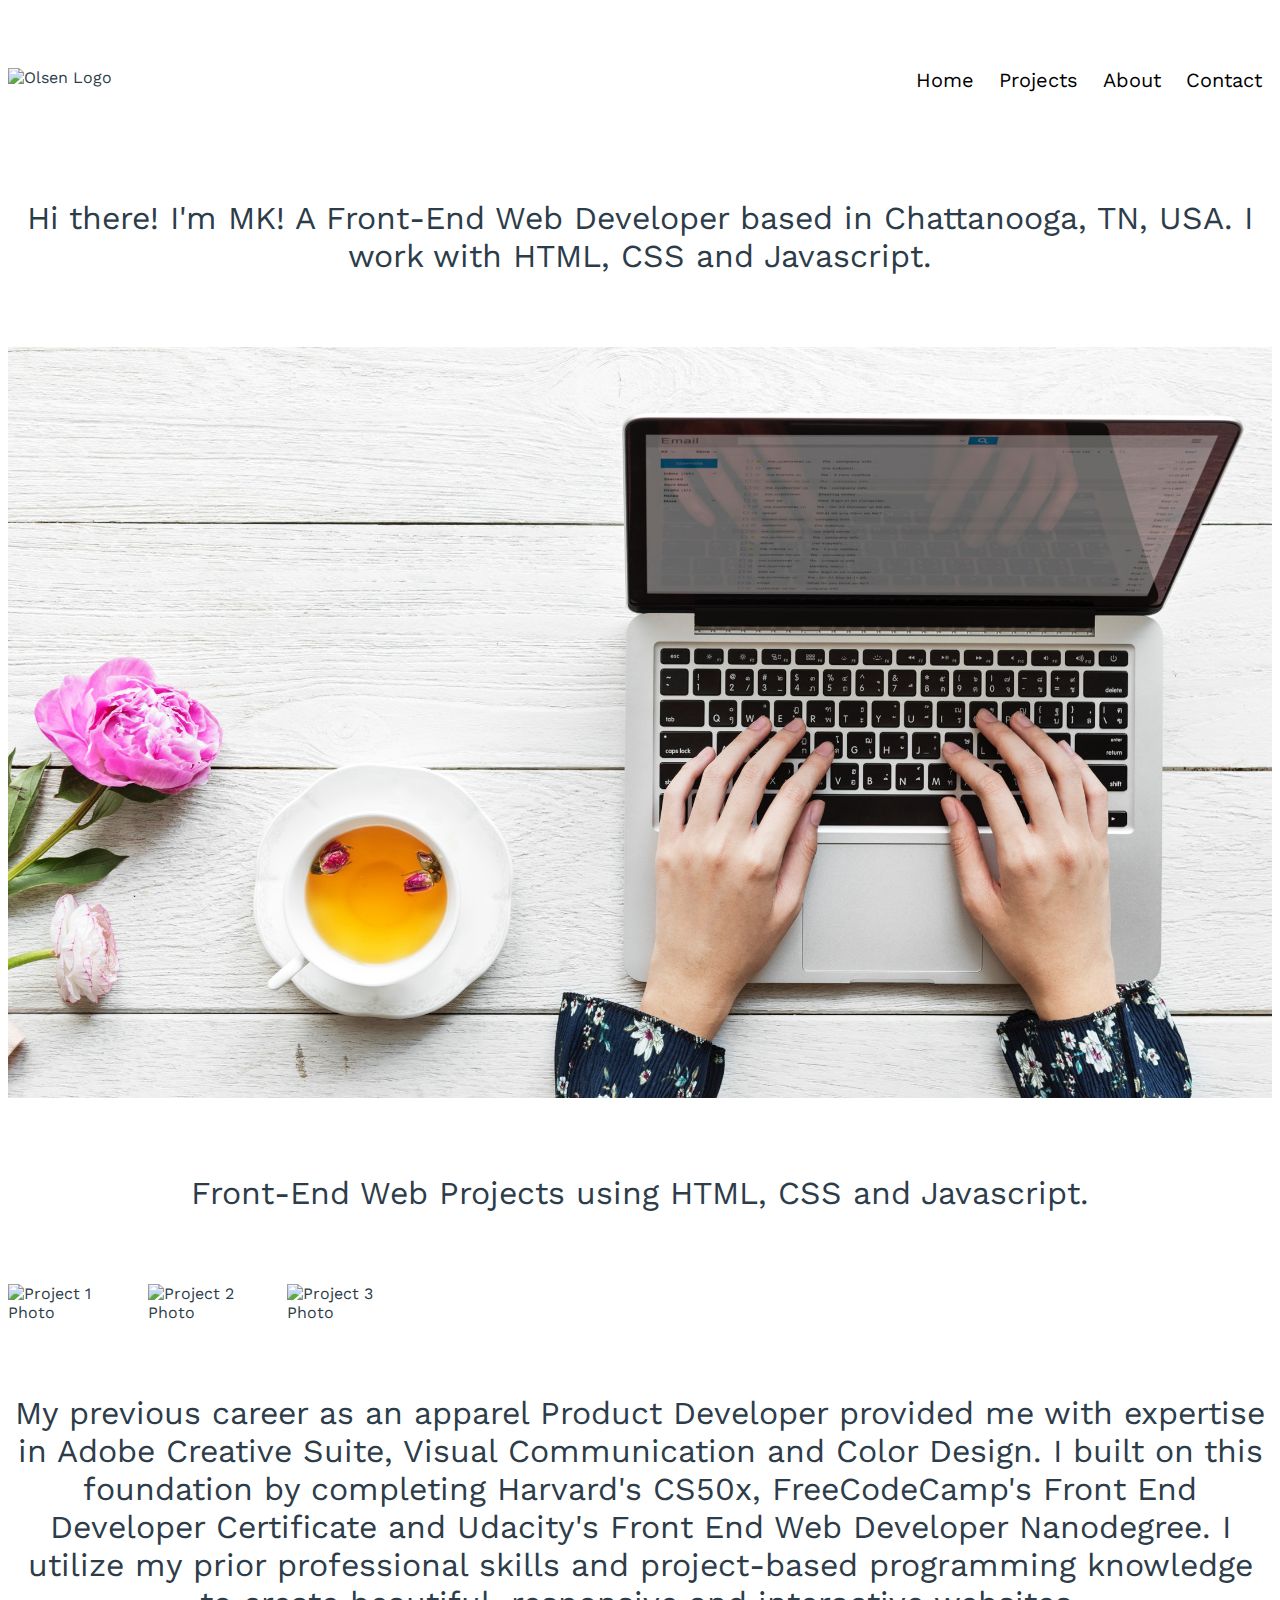
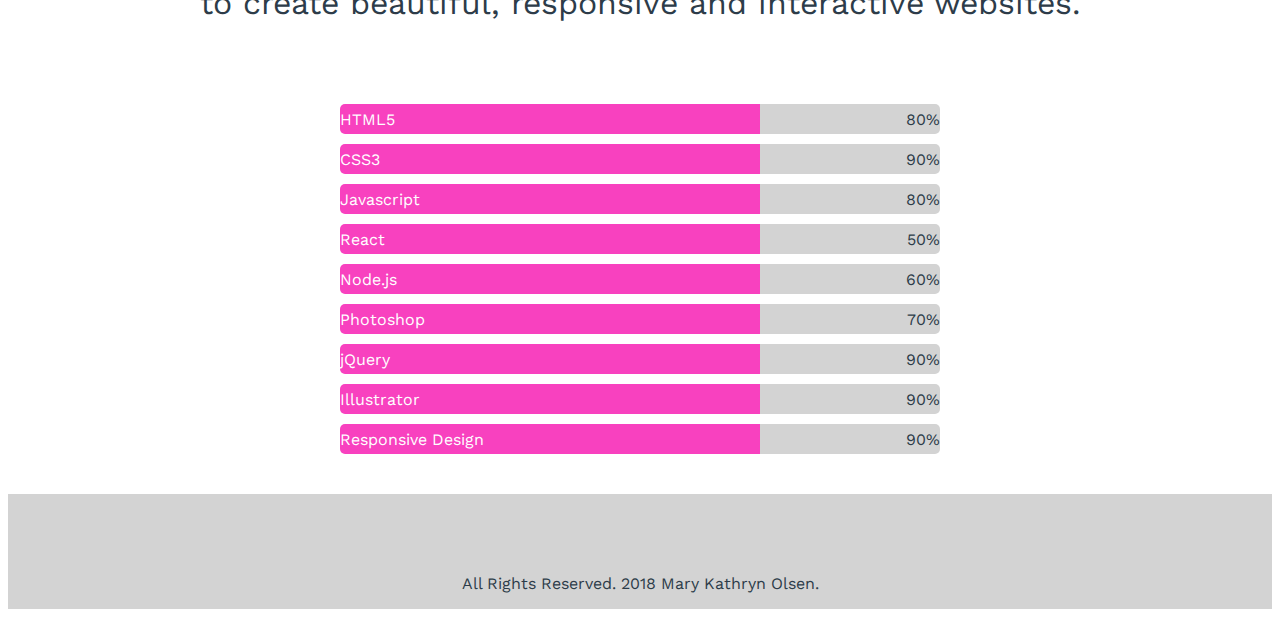
==== index.html @ d10ead69 "Initial commit" ====
<!DOCTYPE html>
<html>
  <head>
    <meta charset="utf-8">
    <title>MK Olsen Portfolio Page</title>
    <meta name="viewport" content="width=device-width">
    <link rel="stylesheet" href="css/styles.css">
    <link rel="stylesheet" href="css/responsive.css">
    <link href="https://fonts.googleapis.com/css?family=Work+Sans" rel="stylesheet">
    <link rel="stylesheet" href="https://use.fontawesome.com/releases/v5.0.13/css/all.css" integrity="sha384-DNOHZ68U8hZfKXOrtjWvjxusGo9WQnrNx2sqG0tfsghAvtVlRW3tvkXWZh58N9jp" crossorigin="anonymous">
  </head>


  <body>
    <div class = "flex-box">

      <!-- HEADER -->
      <header class="header">
        <img src="img/logos.svg" alt="Olsen Logo" class="logo">
        <div class="header-text">
          <!-- NAVIGATION -->
          <nav class="navBar">
            <ul>
              <li><a href="#">Home</a></li>
              <li><a href="#">Projects</a></li>
              <li><a href="#">About</a></li>
              <li><a href="#">Contact</a></li>
            </ul>
          </nav>​
        </div>
      </header>



      <!-- BLURB -->
        <div class="blurb-text">
          <p>Hi there! I'm MK! A Front-End Web Developer based in Chattanooga, TN, USA. I work with HTML, CSS and Javascript.</p>
        </div>

      <!-- MAIN IMAGE -->
      <picture class="main_img">
        <source media="(min-width: 1000px)" srcset="img/main_img_comp_sm.png">
        <source media="(min-width: 500px)" srcset="img/main_img_comp_sm.png">
        <img src="img/main_img_comp_xs.png" alt="image of code">
      </picture>


      <!-- BLURB -->
        <div class="blurb-text">
          <p>Front-End Web Projects using HTML, CSS and Javascript.</p>
        </div>


      <!-- PROJECTS -->
      <!-- JS TO DO Add a hover effect with the information of each project and add the laptop photo for each web page -->
      <section class="Project_Sect">
        <div class="project">
          <img src="img/project_1.jpg" class="proj_pic" alt="Project 1 Photo">
        </div>
        <div class="project proj_2">
          <img src="img/project_2.jpg" class="proj_pic" alt="Project 2 Photo">
        </div>
        <div class="project proj_3">
          <img src="img/project_3.jpg" class="proj_pic" alt="Project 3 Photo">
        </div>
      </section>


      <!-- BLURB -->
        <div class="blurb-text">
          <p>My previous career as an apparel Product Developer provided me with expertise in Adobe Creative Suite, Visual Communication and Color Design. I built on this foundation by completing Harvard's CS50x, FreeCodeCamp's Front End Developer Certificate and Udacity's Front End Web Developer Nanodegree. I utilize my prior professional skills and project-based programming knowledge to create beautiful, responsive and interactive websites. </p>
        </div>


      <!-- SKILLS -->
      <!-- JS TO DO Add an animation -->
        <div class="line">
          <div class="bar percentage seventy">HTML5</div>
          <div class="bar fill thirty">80%</div>
          <div class="bar percentage seventy">CSS3</div>
          <div class="bar fill thirty">90%</div>
          <div class="bar percentage seventy">Javascript</div>
          <div class="bar fill thirty">80%</div>
          <div class="bar percentage seventy">React</div>
          <div class="bar fill thirty">50%</div>
          <div class="bar percentage seventy">Node.js</div>
          <div class="bar fill thirty">60%</div>
          <div class="bar percentage seventy">Photoshop</div>
          <div class="bar fill thirty">70%</div>
          <div class="bar percentage seventy">jQuery</div>
          <div class="bar fill thirty">90%</div>
          <div class="bar percentage seventy">Illustrator</div>
          <div class="bar fill thirty">90%</div>
          <div class="bar percentage seventy">Responsive Design</div>
          <div class="bar fill thirty">90%</div>
        </div>


    <!-- CONTACT -->


    <!-- FOOTER -->
    <footer>
      <ul>
        <li><a href = "https://www.linkedin.com/in/mk-olsen/"><i class="fab fa-linkedin"></i></a></li>
        <li><a href = "https://github.com/mktaylorolsen"><i class="fab fa-github"></i></a></li>
        <li><a href = "https://www.instagram.com/mk_o1sen/?hl=en"><i class="fab fa-instagram"></i></a></li>
      </ul>
      <p class = "footerText">All Rights Reserved. <span><i class="far fa-copyright"></i></span> 2018 Mary Kathryn Olsen.</p>
    </footer>

    </div>
  </body>
</html>
---- css/styles.css ----
.flex-box {
  display:flex;
  flex-wrap: wrap;
}

body{
  font-family: 'Work Sans', sans-serif;
  color: #2d3c49;
}

img{
  max-width: 100%;
}



/*HEADER*/
header{
  margin-top: 20px;
  display: flex;
  flex-wrap: wrap;
  width: 100%;
  justify-content: space-between;
}

h1{
  font-family: 'Work Sans', sans-serif;
  text-transform: uppercase;
  font-size: 2.5em;
}

ul{
  width: 100%;
  list-style: none;
  margin-top: 40px;
  padding: 0;
}

li{
  display: inline;
  font-size: 1.25em;
  margin: 0;
  padding: 10px;
}

a{
  color: black;
  text-decoration: none;
}

a:hover{
  color: #f841bf;
}

a:active{
  color: lightgrey;
}

.logo{
  width:150px;
  align-self: center;
  margin: 0;
  padding: 0;
}

h1, h3{
  text-align: right;
  padding: 0;
  margin: 0;
}



/*BLURB*/
.blurb-text{
  text-align: center;
  padding-top: 40px;
  width: 100%;
}

/*MAIN IMAGE*/
.main_img{
  display: block;
  margin-left: auto;
  margin-right: auto;
  padding-top: 40px;
}



/*PROJECTS*/
.Project_Sect{
  margin-top: 40px;
  display: flex;
  flex-wrap: wrap;
}

h4{
  color:#7d97ad;
  width:100%;
  font-size: 3em;
  text-transform: uppercase;
}

h2{
  text-transform: uppercase;
  font-size: 3em;
}

.project{
  width: 32%;
}

.proj_2{
  margin-right: 2%;
  margin-left: 2%;
}

p{
  font-size: 2em;
  width: 100%;
  text-align: center;
}


/*ABOUT*/

.line{
  display: flex;
  flex-wrap: wrap;
  padding-top: 40px;
  margin-left: auto;
  margin-right: auto;
  width: 600px;
  max-width: 100%;
}

.bar{
  height: 30px;
  margin-top: 10px;
  line-height: 200%;
}

.percentage{
  background-color: #f841bf;
  border-top-left-radius: 5px;
  border-bottom-left-radius: 5px;
  color: white;
}

.fill{
  background-color: lightgrey;
  text-align: right;
  border-top-right-radius: 5px;
  border-bottom-right-radius: 5px;
}

.seventy{
  width: 70%;
}

.thirty{
  width: 30%;
}



/*FOOTER*/
footer{
  text-align: center;
  width: 100%;
  max-width: 100%;
  margin-left: auto;
  margin-right: auto;
  margin-top: 40px;
  background-color: lightgrey;
}

.footerText{
  font-size: 1em;
}
---- css/responsive.css ----
@media screen and (max-width: 561px) {
/*HEADER*/
    h1{
      font-size: 3em;
      text-align: center;
    }

    h3{
      font-size: 2em;
      text-align: center;
    }

    header{
      text-align: center;
      justify-content: center;
    }

    .logo{
      order:0;
    }

    .header-text{
      order:1;
      width: 100%;
    }

/*SEPARATER-BAR*/
    .separater-bar{
      margin-bottom: 10px;
      margin-top: 10px;
    }

/*MAIN IMAGE*/
}

@media screen and (max-width: 800px) {
/*PROJECTS*/
  h4{
    text-align: center;
  }

  .project{
    width:100%;
    text-align: center;
  }

  h2, p{
    margin:0;
  }
  
  .proj_2, .proj_3{
    margin-left: 0;
    margin-right: 0;
    margin-top: 10px;
  }
}
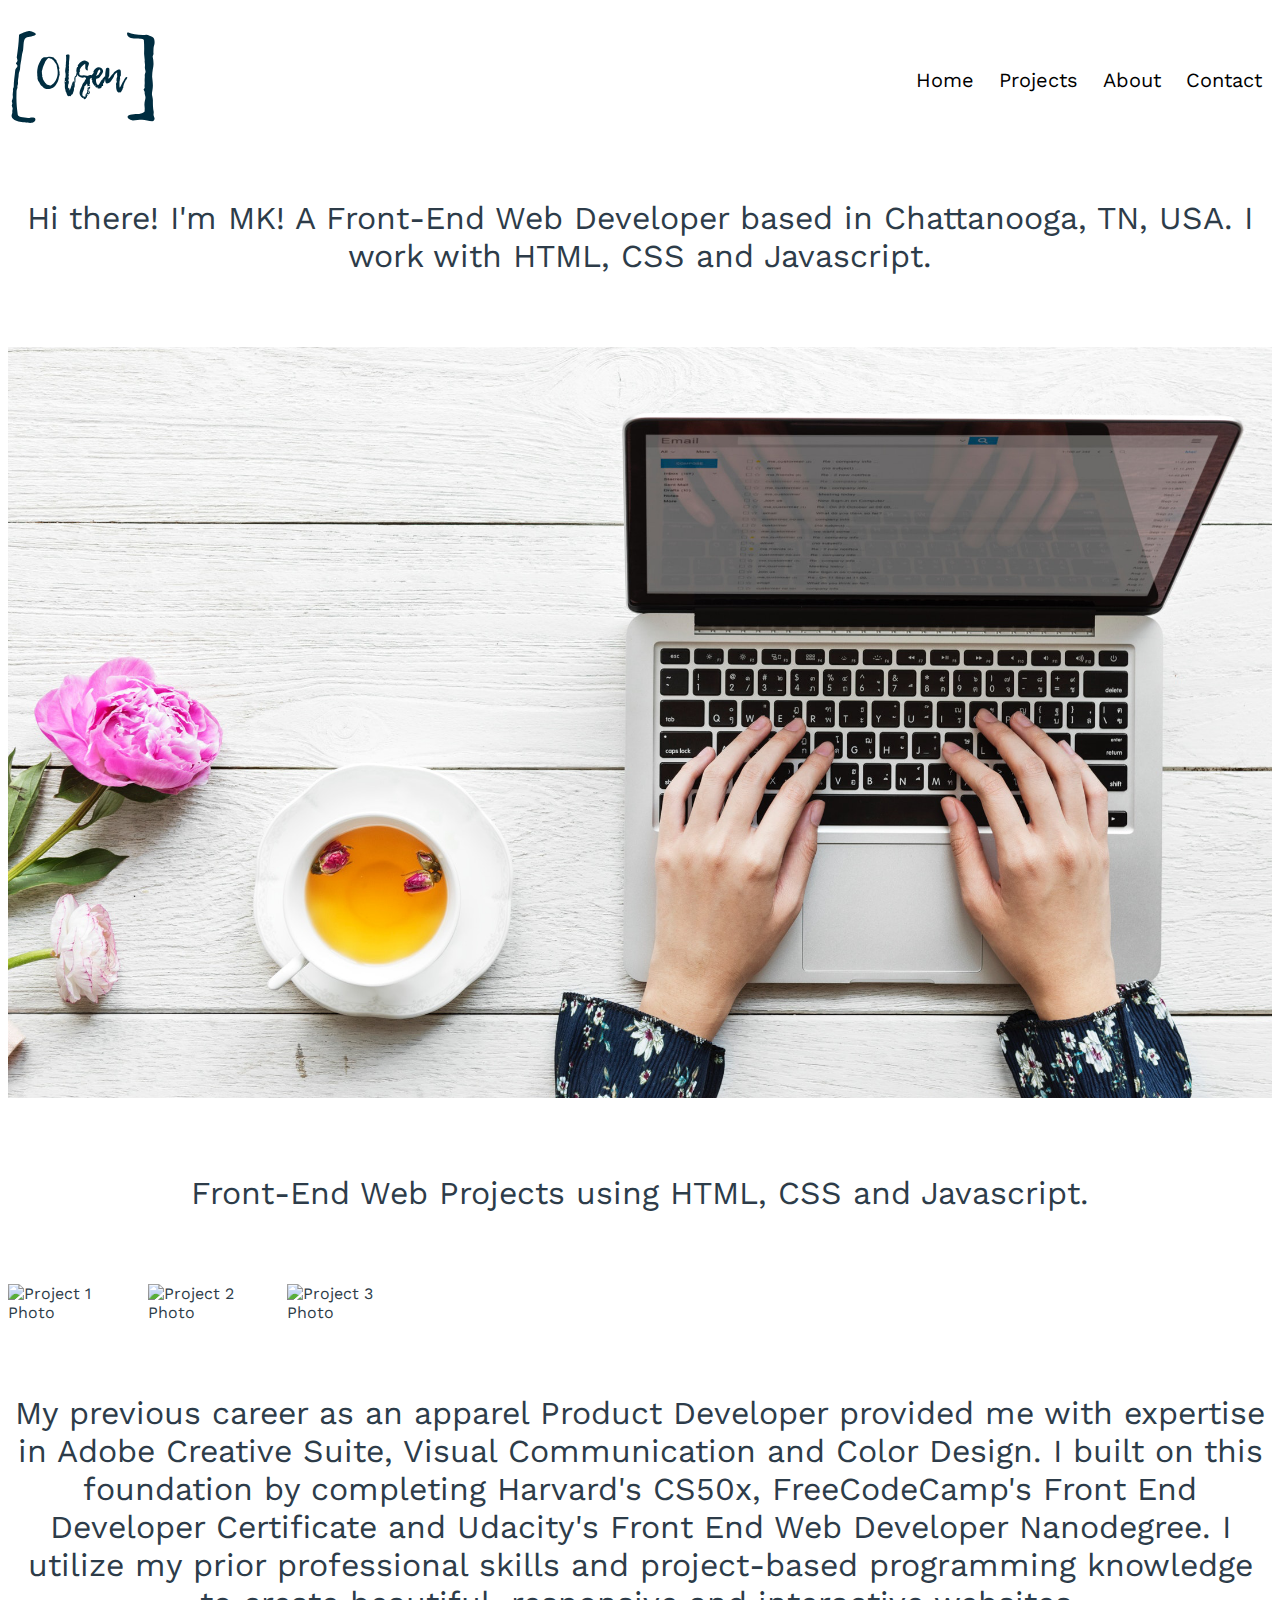
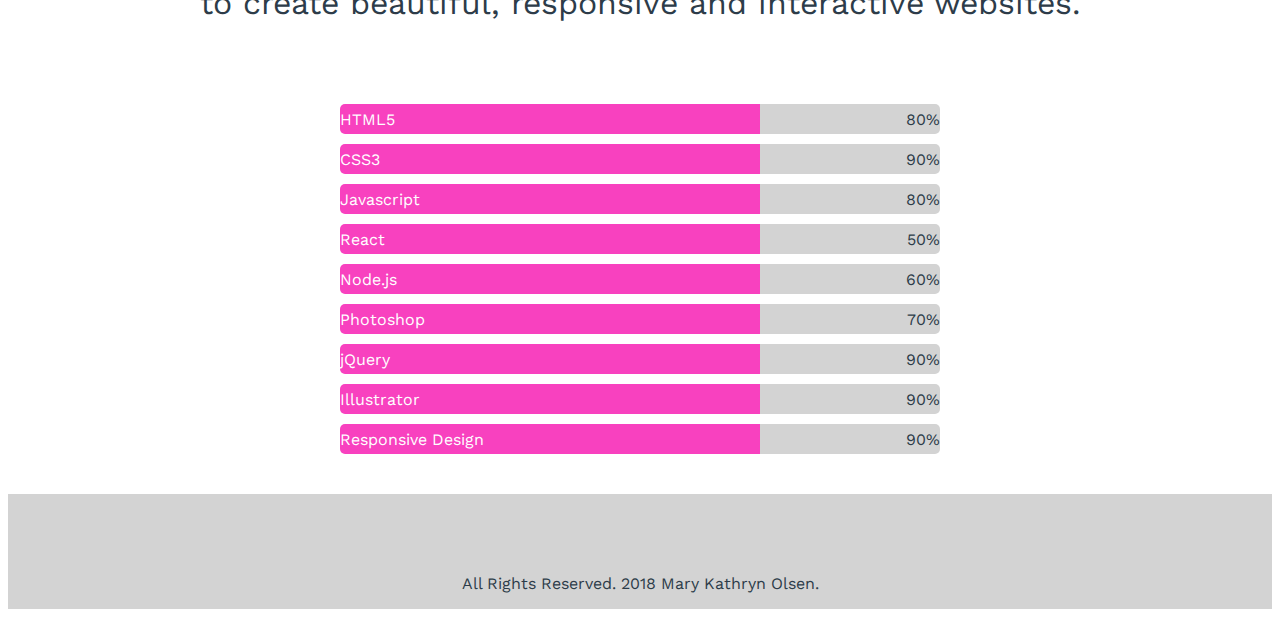
==== commit a517d141: "Update index.html" ====
--- a/index.html
+++ b/index.html
@@ -16,7 +16,7 @@
 
       <!-- HEADER -->
       <header class="header">
-        <img src="img/logos.svg" alt="Olsen Logo" class="logo">
+        <img src="img/LOGOS.svg" alt="Olsen Logo" class="logo">
         <div class="header-text">
           <!-- NAVIGATION -->
           <nav class="navBar">
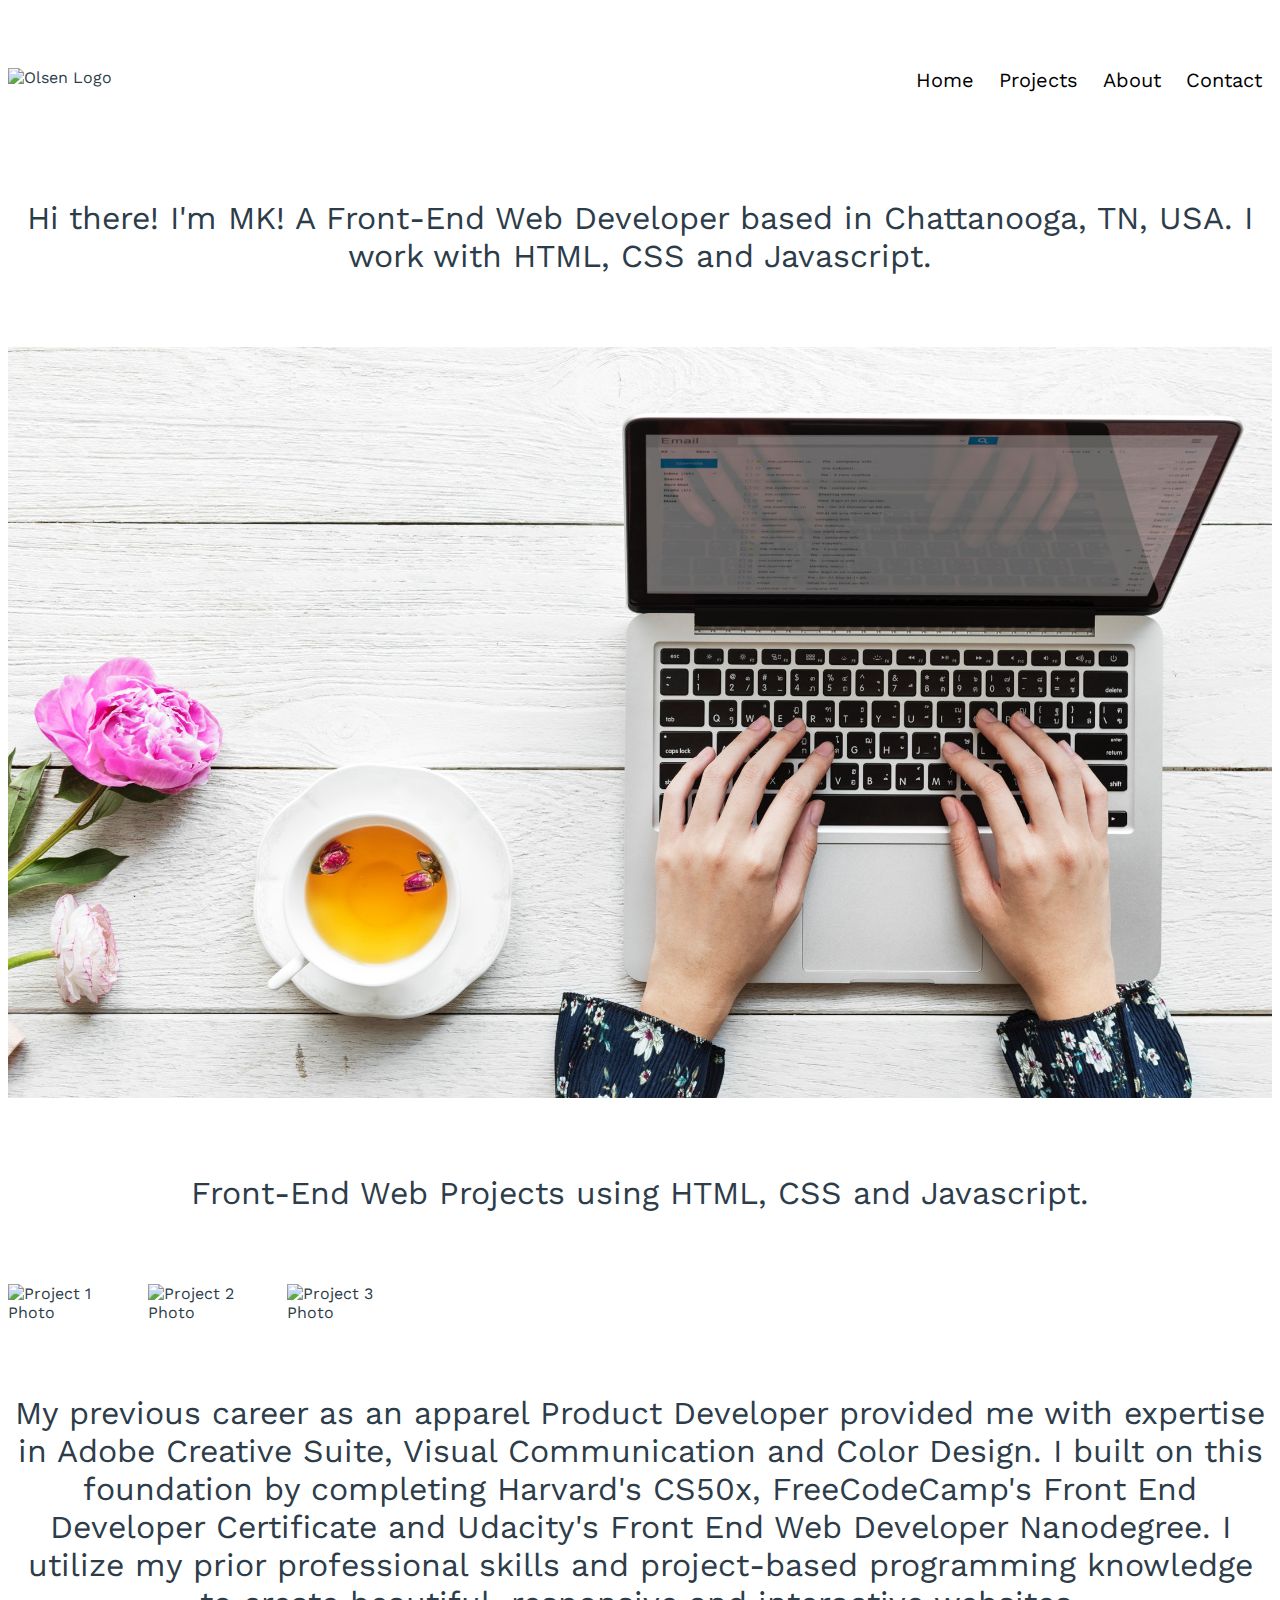
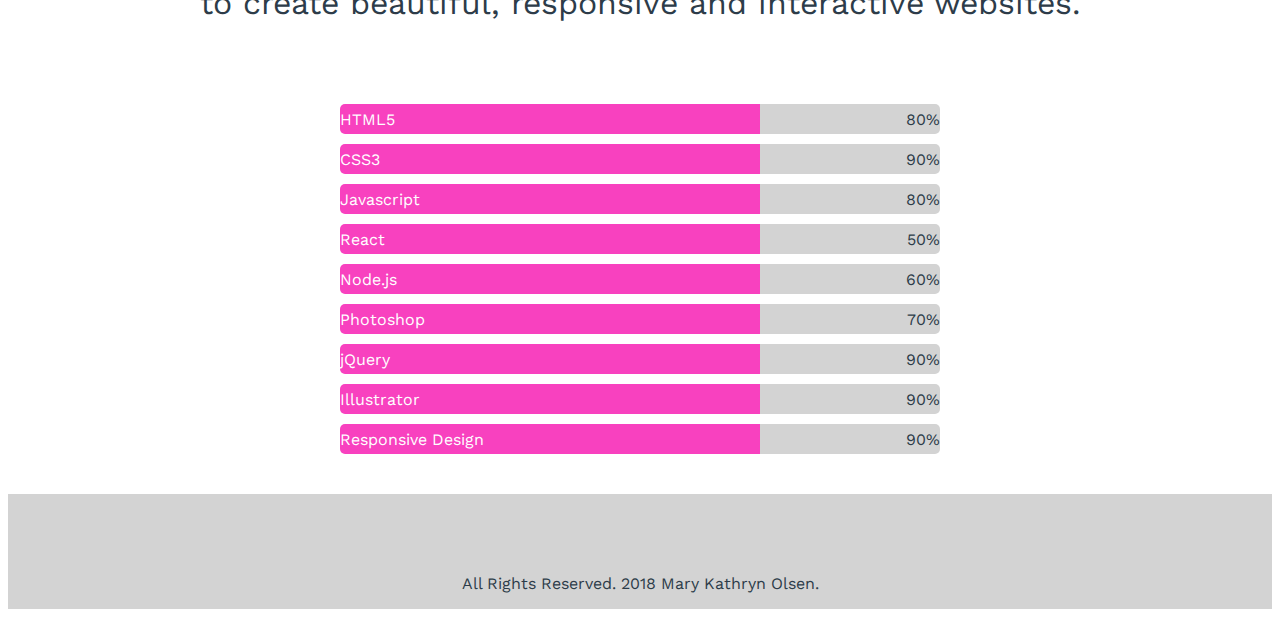
==== commit 2657bf4f: "updated the svg file to host rather than local" ====
--- a/index.html
+++ b/index.html
@@ -16,7 +16,7 @@
 
       <!-- HEADER -->
       <header class="header">
-        <img src="img/LOGOS.svg" alt="Olsen Logo" class="logo">
+        <img src="https://rawgit.com/mktaylorolsen/d3809fd17d372d35518da77f52b855de/raw/f64903bf89d304cfe14d6cde312c7eb6c5daebbf/logo.svg" alt="Olsen Logo" class="logo">
         <div class="header-text">
           <!-- NAVIGATION -->
           <nav class="navBar">
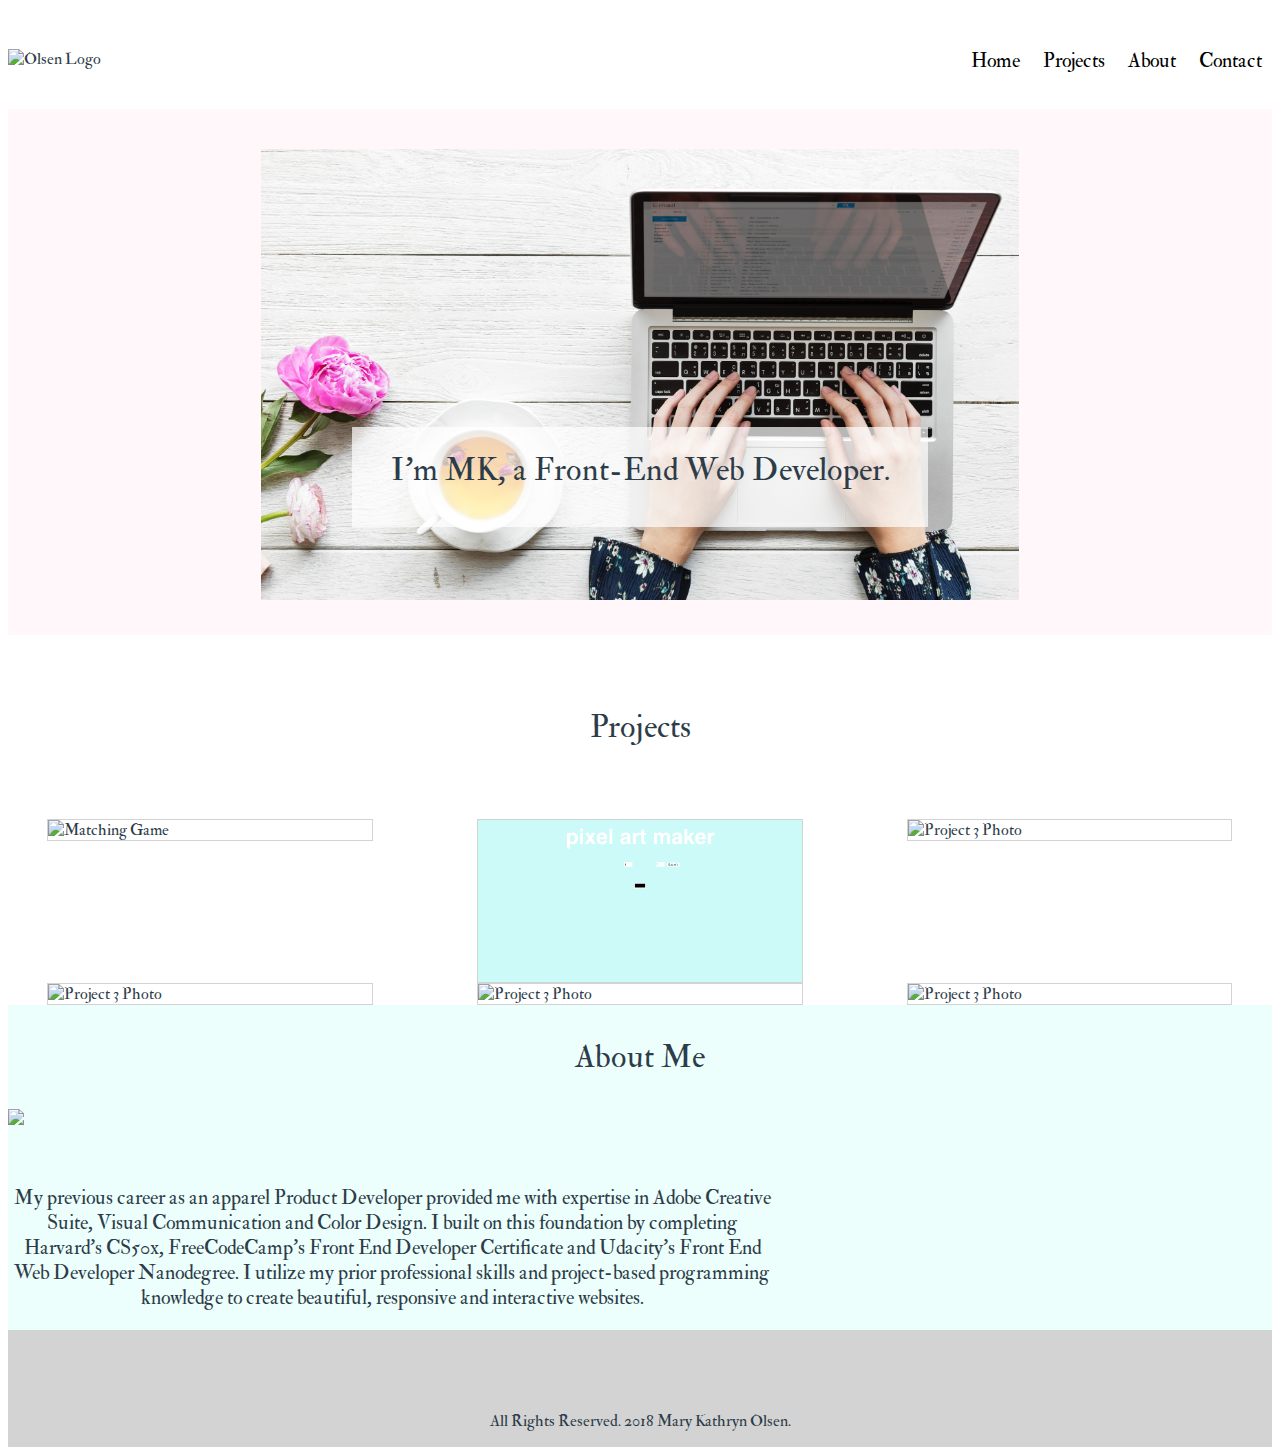
==== commit a3089e31: "updated styling" ====
--- a/index.html
+++ b/index.html
@@ -7,6 +7,7 @@
     <link rel="stylesheet" href="css/styles.css">
     <link rel="stylesheet" href="css/responsive.css">
     <link href="https://fonts.googleapis.com/css?family=Work+Sans" rel="stylesheet">
+    <link href="https://fonts.googleapis.com/css?family=EB+Garamond|IM+Fell+Double+Pica" rel="stylesheet">
     <link rel="stylesheet" href="https://use.fontawesome.com/releases/v5.0.13/css/all.css" integrity="sha384-DNOHZ68U8hZfKXOrtjWvjxusGo9WQnrNx2sqG0tfsghAvtVlRW3tvkXWZh58N9jp" crossorigin="anonymous">
   </head>
 
@@ -21,33 +22,34 @@
           <!-- NAVIGATION -->
           <nav class="navBar">
             <ul>
-              <li><a href="#">Home</a></li>
-              <li><a href="#">Projects</a></li>
-              <li><a href="#">About</a></li>
-              <li><a href="#">Contact</a></li>
+              <li><a href="#home">Home</a></li>
+              <li><a href="#projects">Projects</a></li>
+              <li><a href="#about">About</a></li>
+              <li><a href="#contact">Contact</a></li>
             </ul>
           </nav>​
         </div>
       </header>
 
 
+      <div class = 'intro'>
+        <!-- BLURB -->
+          <div class="blurb-text" id ="home">
+            <p>I'm MK, a Front-End Web Developer.</p>
+          </div>
+          <div class = "opacitySquare">
+          </div>
+        <!-- MAIN IMAGE -->
+        <picture class="main_img">
+          <source media="(min-width: 1000px)" srcset="img/main_img_comp_sm.png">
+          <source media="(min-width: 500px)" srcset="img/main_img_comp_sm.png">
+          <img src="img/main_img_comp_xs.png" alt="image of code">
+        </picture>
+      </div>
 
       <!-- BLURB -->
-        <div class="blurb-text">
-          <p>Hi there! I'm MK! A Front-End Web Developer based in Chattanooga, TN, USA. I work with HTML, CSS and Javascript.</p>
-        </div>
-
-      <!-- MAIN IMAGE -->
-      <picture class="main_img">
-        <source media="(min-width: 1000px)" srcset="img/main_img_comp_sm.png">
-        <source media="(min-width: 500px)" srcset="img/main_img_comp_sm.png">
-        <img src="img/main_img_comp_xs.png" alt="image of code">
-      </picture>
-
-
-      <!-- BLURB -->
-        <div class="blurb-text">
-          <p>Front-End Web Projects using HTML, CSS and Javascript.</p>
+        <div class="blurb-text" id = "projects">
+          <p>Projects</p>
         </div>
 
 
@@ -55,46 +57,36 @@
       <!-- JS TO DO Add a hover effect with the information of each project and add the laptop photo for each web page -->
       <section class="Project_Sect">
         <div class="project">
-          <img src="img/project_1.jpg" class="proj_pic" alt="Project 1 Photo">
+          <img src="img/matching_game.gif" class="proj_pic" alt="Matching Game">
         </div>
         <div class="project proj_2">
-          <img src="img/project_2.jpg" class="proj_pic" alt="Project 2 Photo">
+          <img src="img/pixel_art_maker.gif" class="proj_pic" alt="Pixel Art Maker">
         </div>
         <div class="project proj_3">
           <img src="img/project_3.jpg" class="proj_pic" alt="Project 3 Photo">
         </div>
+        <div class="project">
+          <img src="#" class="proj_pic" alt="Project 3 Photo">
+        </div>
+        <div class="project proj_2">
+          <img src="#"  class="proj_pic" alt="Project 3 Photo">
+        </div>
+        <div class="project proj_3">
+          <img src="#"  class="proj_pic" alt="Project 3 Photo">
+        </div>
       </section>
 
 
+      <div class = 'aboutSection'>
+        <p>About Me</p>
+        <!-- PHOTO -->
+        <img src = '#' class = 'portrait'>
       <!-- BLURB -->
-        <div class="blurb-text">
+        <div class="blurb-text" id = 'about'>
           <p>My previous career as an apparel Product Developer provided me with expertise in Adobe Creative Suite, Visual Communication and Color Design. I built on this foundation by completing Harvard's CS50x, FreeCodeCamp's Front End Developer Certificate and Udacity's Front End Web Developer Nanodegree. I utilize my prior professional skills and project-based programming knowledge to create beautiful, responsive and interactive websites. </p>
         </div>
-
-
+      </div>
       <!-- SKILLS -->
-      <!-- JS TO DO Add an animation -->
-        <div class="line">
-          <div class="bar percentage seventy">HTML5</div>
-          <div class="bar fill thirty">80%</div>
-          <div class="bar percentage seventy">CSS3</div>
-          <div class="bar fill thirty">90%</div>
-          <div class="bar percentage seventy">Javascript</div>
-          <div class="bar fill thirty">80%</div>
-          <div class="bar percentage seventy">React</div>
-          <div class="bar fill thirty">50%</div>
-          <div class="bar percentage seventy">Node.js</div>
-          <div class="bar fill thirty">60%</div>
-          <div class="bar percentage seventy">Photoshop</div>
-          <div class="bar fill thirty">70%</div>
-          <div class="bar percentage seventy">jQuery</div>
-          <div class="bar fill thirty">90%</div>
-          <div class="bar percentage seventy">Illustrator</div>
-          <div class="bar fill thirty">90%</div>
-          <div class="bar percentage seventy">Responsive Design</div>
-          <div class="bar fill thirty">90%</div>
-        </div>
-
 
     <!-- CONTACT -->
 
--- a/css/styles.css
+++ b/css/styles.css
@@ -1,10 +1,11 @@
+
 .flex-box {
   display:flex;
   flex-wrap: wrap;
 }
 
 body{
-  font-family: 'Work Sans', sans-serif;
+  font-family: 'IM Fell Double Pica', serif;
   color: #2d3c49;
 }
 
@@ -12,11 +13,37 @@
   max-width: 100%;
 }
 
+#home {
+  position: absolute;
+  top: 50%;
+  left: 50%;
+  transform: translate(-50%, -50%);
+  z-index: 2;
+  width: 50%;
+}
+.opacitySquare{
+  background-color: white;
+  opacity: 0.7;
+  width: 45%;
+  height: 100px;
+  position: absolute;
+  top: 53%;
+  left: 50%;
+  transform: translate(-50%, -50%);
+  z-index: 1;
+}
+
+.main_img{
+  width: 60%;
+  padding-bottom: 30px;
+}
+.intro{
+  background-color: #fff7f9;
+}
 
 
 /*HEADER*/
 header{
-  margin-top: 20px;
   display: flex;
   flex-wrap: wrap;
   width: 100%;
@@ -24,7 +51,6 @@
 }
 
 h1{
-  font-family: 'Work Sans', sans-serif;
   text-transform: uppercase;
   font-size: 2.5em;
 }
@@ -109,6 +135,18 @@
 
 .project{
   width: 32%;
+  height: auto;
+}
+
+.proj_pic{
+  width: 80%;
+  display: block;
+  margin-left: auto;
+  margin-right: auto;
+  border-color: lightgrey;
+  border-style: solid;
+  border-width: thin;
+
 }
 
 .proj_2{
@@ -125,44 +163,23 @@
 
 /*ABOUT*/
 
-.line{
+.aboutSection{
   display: flex;
   flex-wrap: wrap;
-  padding-top: 40px;
-  margin-left: auto;
-  margin-right: auto;
-  width: 600px;
-  max-width: 100%;
+  background-color: #edfffc;
 }
 
-.bar{
-  height: 30px;
-  margin-top: 10px;
-  line-height: 200%;
+.portrait{
+  width:40%;
 }
 
-.percentage{
-  background-color: #f841bf;
-  border-top-left-radius: 5px;
-  border-bottom-left-radius: 5px;
-  color: white;
+#about{
+  width: 60%;
+  font-size: 10px;
+  margin-top: 0;
+  margin-left: 5px;
+  margin-right: 5px;
 }
-
-.fill{
-  background-color: lightgrey;
-  text-align: right;
-  border-top-right-radius: 5px;
-  border-bottom-right-radius: 5px;
-}
-
-.seventy{
-  width: 70%;
-}
-
-.thirty{
-  width: 30%;
-}
-
 
 
 /*FOOTER*/
@@ -172,7 +189,6 @@
   max-width: 100%;
   margin-left: auto;
   margin-right: auto;
-  margin-top: 40px;
   background-color: lightgrey;
 }
 
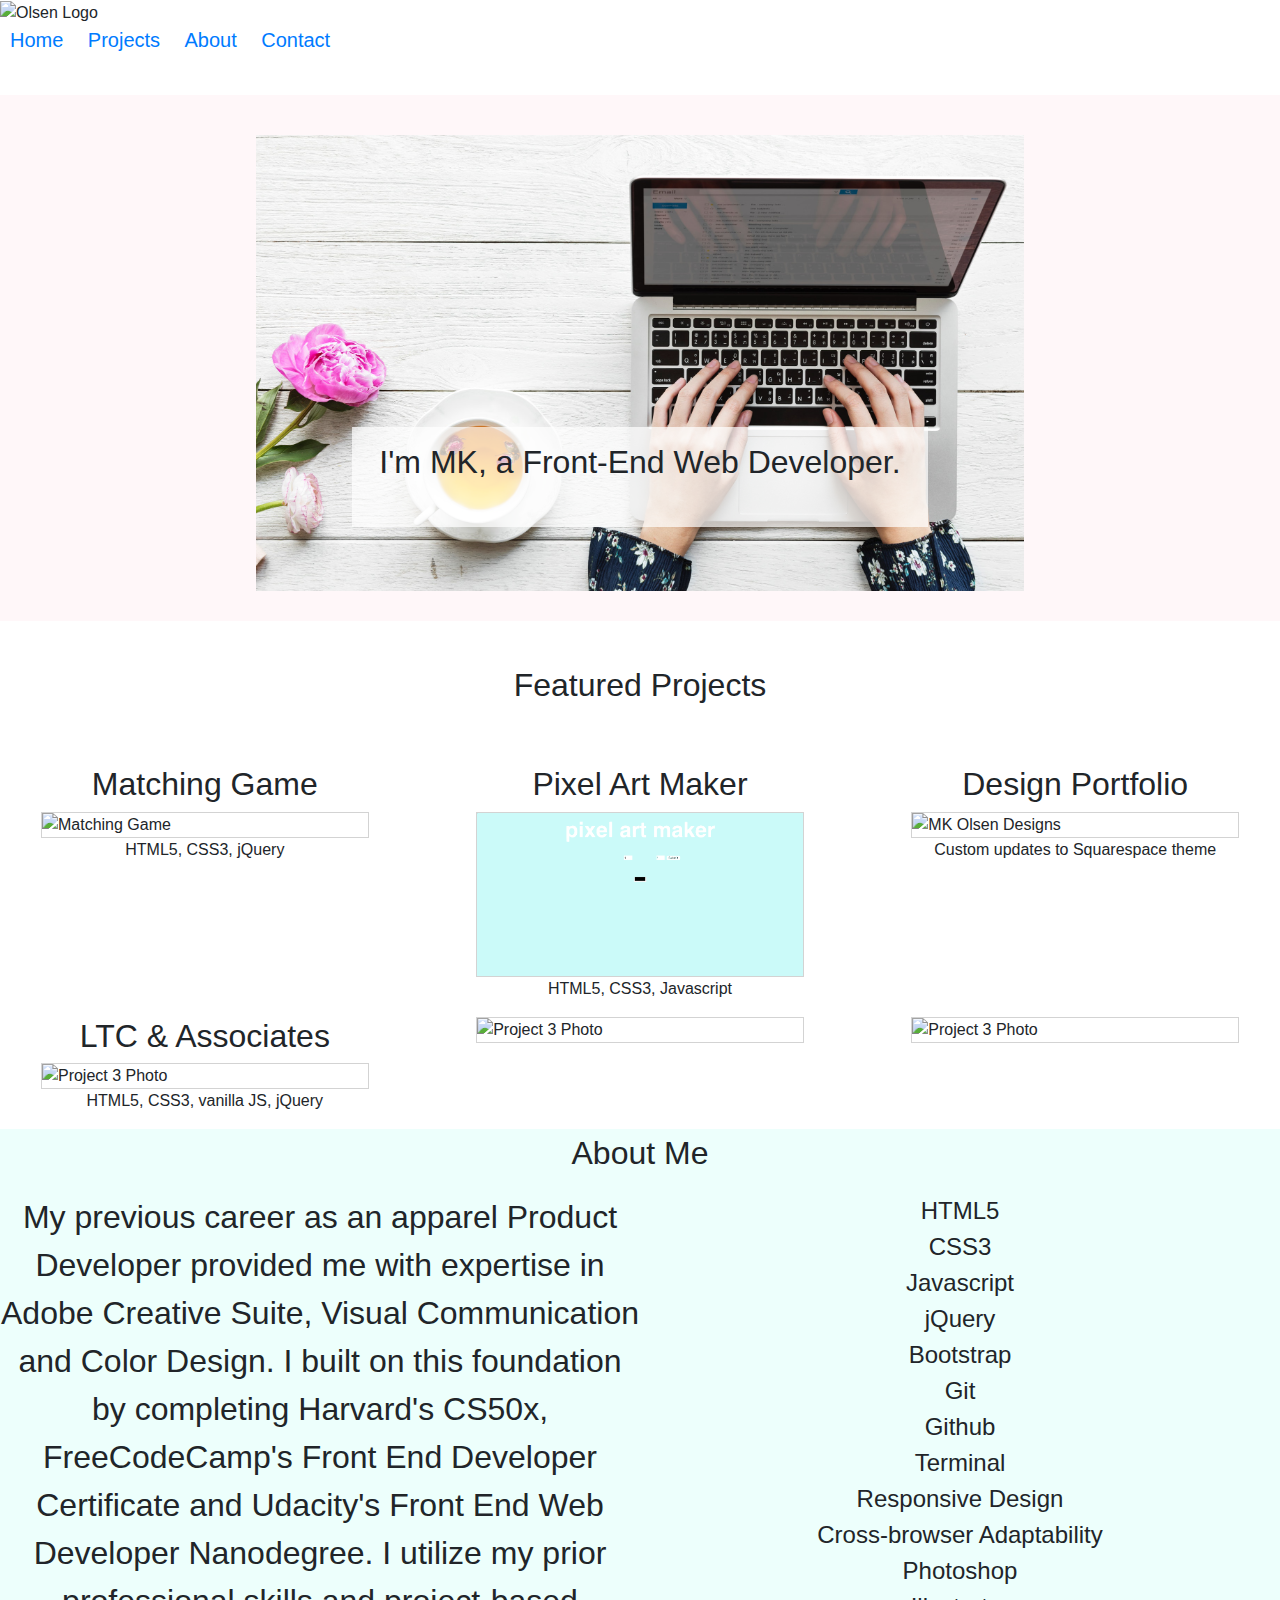
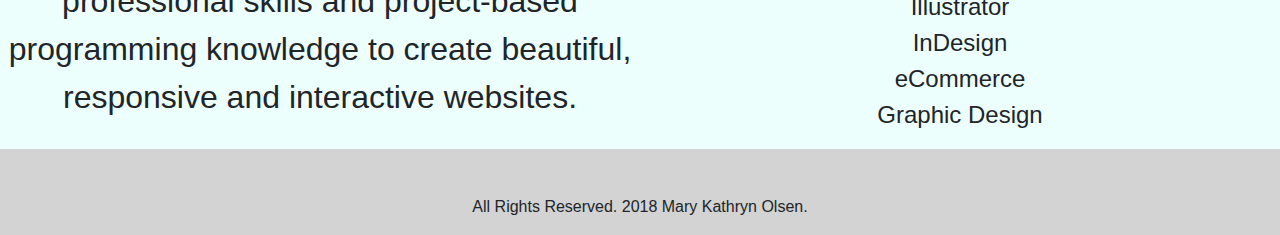
==== commit d2aaa8ca: "last save before switch to Bootstrap4" ====
--- a/index.html
+++ b/index.html
@@ -6,6 +6,7 @@
     <meta name="viewport" content="width=device-width">
     <link rel="stylesheet" href="css/styles.css">
     <link rel="stylesheet" href="css/responsive.css">
+    <link rel="stylesheet" href="https://maxcdn.bootstrapcdn.com/bootstrap/4.0.0/css/bootstrap.min.css" integrity="sha384-Gn5384xqQ1aoWXA+058RXPxPg6fy4IWvTNh0E263XmFcJlSAwiGgFAW/dAiS6JXm" crossorigin="anonymous">
     <link href="https://fonts.googleapis.com/css?family=Work+Sans" rel="stylesheet">
     <link href="https://fonts.googleapis.com/css?family=EB+Garamond|IM+Fell+Double+Pica" rel="stylesheet">
     <link rel="stylesheet" href="https://use.fontawesome.com/releases/v5.0.13/css/all.css" integrity="sha384-DNOHZ68U8hZfKXOrtjWvjxusGo9WQnrNx2sqG0tfsghAvtVlRW3tvkXWZh58N9jp" crossorigin="anonymous">
@@ -22,10 +23,10 @@
           <!-- NAVIGATION -->
           <nav class="navBar">
             <ul>
-              <li><a href="#home">Home</a></li>
-              <li><a href="#projects">Projects</a></li>
-              <li><a href="#about">About</a></li>
-              <li><a href="#contact">Contact</a></li>
+              <li class="navLink"><a href="#home">Home</a></li>
+              <li class="navLink"><a href="#projects">Projects</a></li>
+              <li class="navLink"><a href="#about">About</a></li>
+              <li class="navLink"><a href="#contact">Contact</a></li>
             </ul>
           </nav>​
         </div>
@@ -49,7 +50,7 @@
 
       <!-- BLURB -->
         <div class="blurb-text" id = "projects">
-          <p>Projects</p>
+          <p>Featured Projects</p>
         </div>
 
 
@@ -57,16 +58,24 @@
       <!-- JS TO DO Add a hover effect with the information of each project and add the laptop photo for each web page -->
       <section class="Project_Sect">
         <div class="project">
+          <h2 class = 'projTitle'>Matching Game</h2>
           <img src="img/matching_game.gif" class="proj_pic" alt="Matching Game">
+          <p class = 'projDes'>HTML5, CSS3, jQuery</p>
         </div>
         <div class="project proj_2">
+          <h2 class = 'projTitle'>Pixel Art Maker</h2>
           <img src="img/pixel_art_maker.gif" class="proj_pic" alt="Pixel Art Maker">
+          <p class = 'projDes'>HTML5, CSS3, Javascript</p>
         </div>
         <div class="project proj_3">
-          <img src="img/project_3.jpg" class="proj_pic" alt="Project 3 Photo">
+          <h2 class = 'projTitle'>Design Portfolio</h2>
+          <img src="img/mkolsendesigns.gif" class="proj_pic" alt="MK Olsen Designs">
+          <p class = 'projDes'>Custom updates to Squarespace theme</p>
         </div>
         <div class="project">
-          <img src="#" class="proj_pic" alt="Project 3 Photo">
+          <h2 class = 'projTitle'>LTC & Associates</h2>
+          <img src="img/ltcarch.gif" class="proj_pic" alt="Project 3 Photo">
+          <p class = 'projDes'>HTML5, CSS3, vanilla JS, jQuery</p>
         </div>
         <div class="project proj_2">
           <img src="#"  class="proj_pic" alt="Project 3 Photo">
@@ -79,14 +88,31 @@
 
       <div class = 'aboutSection'>
         <p>About Me</p>
-        <!-- PHOTO -->
-        <img src = '#' class = 'portrait'>
       <!-- BLURB -->
-        <div class="blurb-text" id = 'about'>
+        <div class="about">
           <p>My previous career as an apparel Product Developer provided me with expertise in Adobe Creative Suite, Visual Communication and Color Design. I built on this foundation by completing Harvard's CS50x, FreeCodeCamp's Front End Developer Certificate and Udacity's Front End Web Developer Nanodegree. I utilize my prior professional skills and project-based programming knowledge to create beautiful, responsive and interactive websites. </p>
         </div>
-      </div>
-      <!-- SKILLS -->
+        <!-- SKILLS -->
+        <div class = 'skills'>
+          <ul class = 'skillList'>
+            <li>HTML5</li>
+            <li>CSS3</li>
+            <li>Javascript</li>
+            <li>jQuery</li>
+            <li>Bootstrap</li>
+            <li>Git</li>
+            <li>Github</li>
+            <li>Terminal</li>
+            <li>Responsive Design</li>
+            <li>Cross-browser Adaptability</li>
+            <li>Photoshop</li>
+            <li>Illustrator</li>
+            <li>InDesign</li>
+            <li>eCommerce</li>
+            <li>Graphic Design</li>
+          </ul>
+        </div>
+    </div>
 
     <!-- CONTACT -->
 
@@ -94,9 +120,9 @@
     <!-- FOOTER -->
     <footer>
       <ul>
-        <li><a href = "https://www.linkedin.com/in/mk-olsen/"><i class="fab fa-linkedin"></i></a></li>
-        <li><a href = "https://github.com/mktaylorolsen"><i class="fab fa-github"></i></a></li>
-        <li><a href = "https://www.instagram.com/mk_o1sen/?hl=en"><i class="fab fa-instagram"></i></a></li>
+        <li class="footerLink"><a href = "https://www.linkedin.com/in/mk-olsen/"><i class="fab fa-linkedin"></i></a></li>
+        <li class="footerLink"><a href = "https://github.com/mktaylorolsen"><i class="fab fa-github"></i></a></li>
+        <li class="footerLink"><a href = "https://www.instagram.com/mk_o1sen/?hl=en"><i class="fab fa-instagram"></i></a></li>
       </ul>
       <p class = "footerText">All Rights Reserved. <span><i class="far fa-copyright"></i></span> 2018 Mary Kathryn Olsen.</p>
     </footer>
--- a/css/styles.css
+++ b/css/styles.css
@@ -62,7 +62,7 @@
   padding: 0;
 }
 
-li{
+.navLink{
   display: inline;
   font-size: 1.25em;
   margin: 0;
@@ -129,10 +129,13 @@
 }
 
 h2{
-  text-transform: uppercase;
-  font-size: 3em;
-}
-
+  font-size: 1.25em;
+  text-align: center;
+}
+.projDes{
+  text-align: center;
+  font-size: 1em;
+}
 .project{
   width: 32%;
   height: auto;
@@ -168,19 +171,16 @@
   flex-wrap: wrap;
   background-color: #edfffc;
 }
-
-.portrait{
-  width:40%;
-}
-
-#about{
-  width: 60%;
-  font-size: 10px;
-  margin-top: 0;
-  margin-left: 5px;
-  margin-right: 5px;
-}
-
+.about{
+  width: 50%;
+  font-size: 1em;
+  text-align: right;
+}
+.skills{
+  width:50%;
+  text-align: center;
+  font-size: 1.5em;
+}
 
 /*FOOTER*/
 footer{
@@ -195,3 +195,9 @@
 .footerText{
   font-size: 1em;
 }
+.footerLink{
+  display: inline;
+  font-size: 1.25em;
+  margin: 0;
+  padding: 10px;
+}
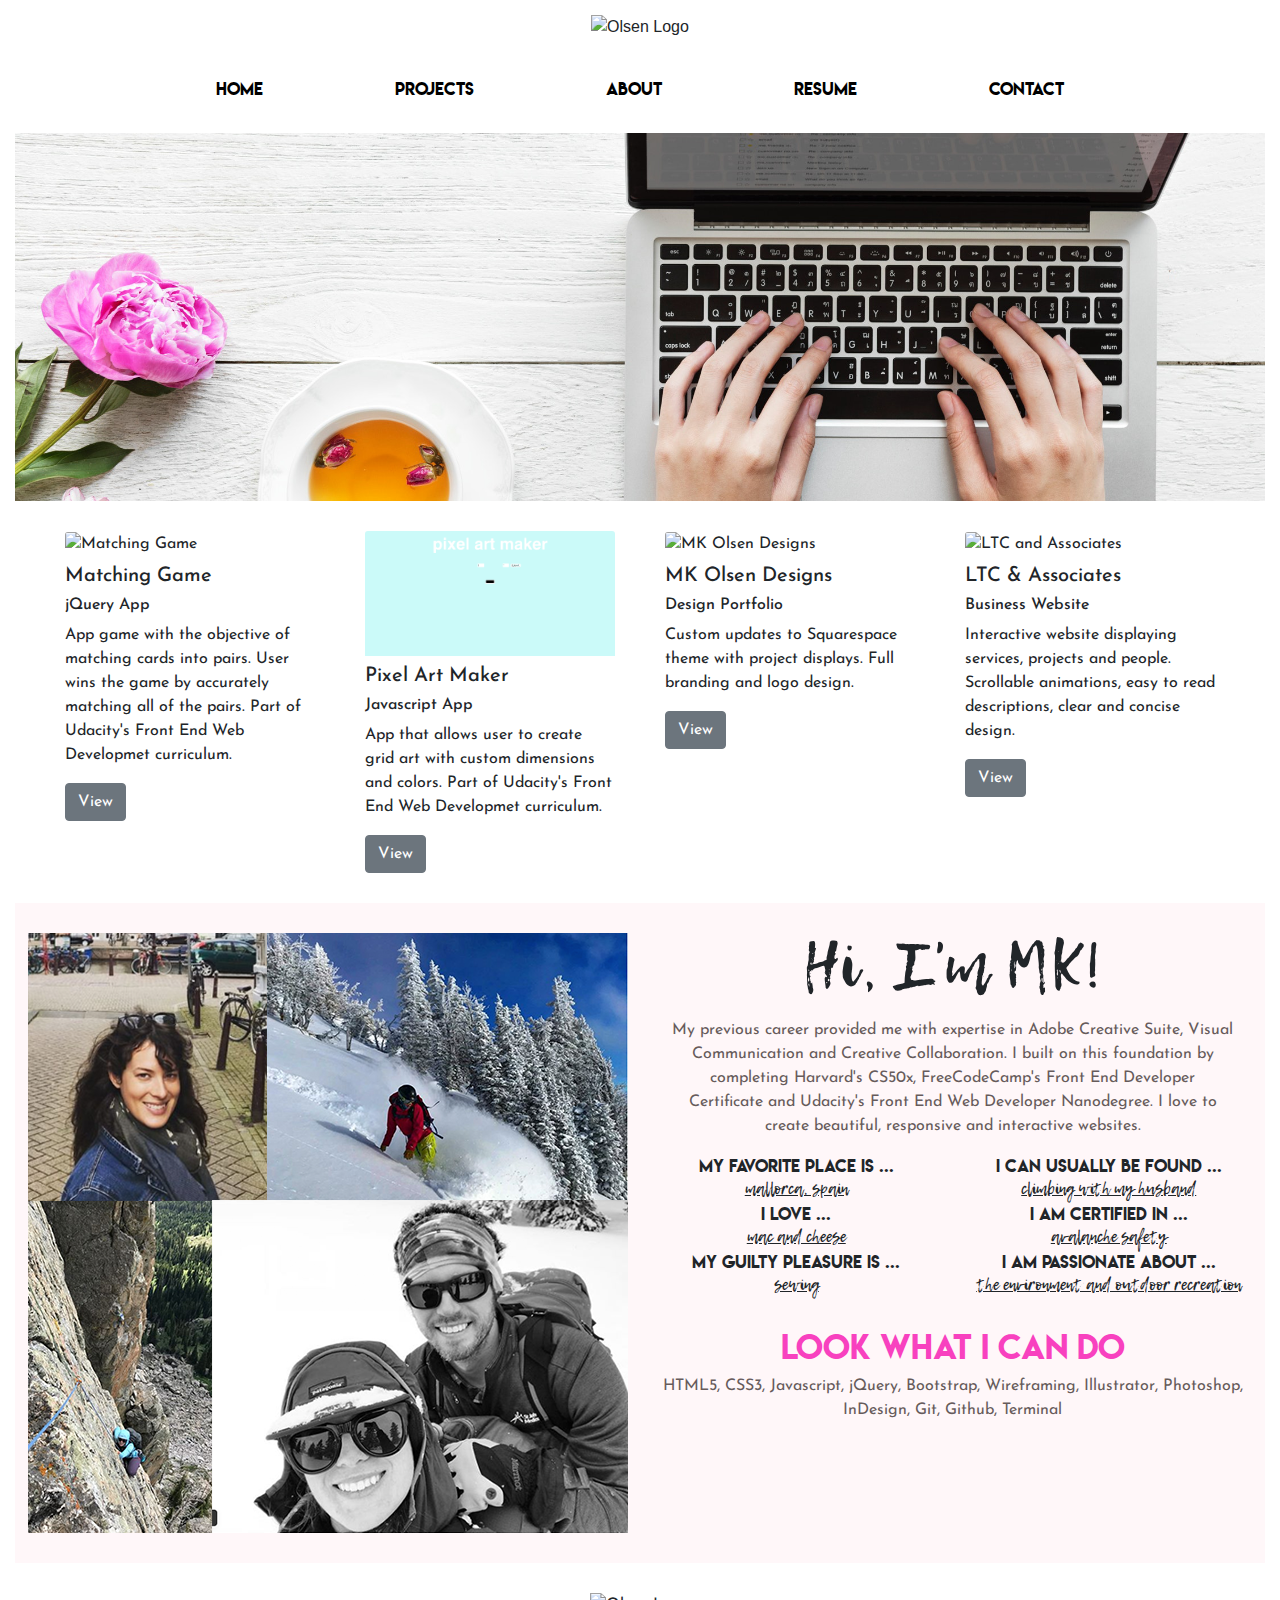
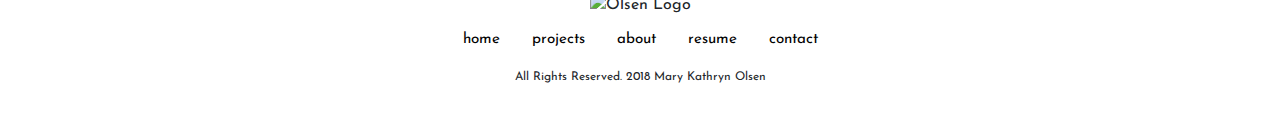
==== commit 0e0e01c1: "updated with bootstrap, media queries and jquery" ====
--- a/index.html
+++ b/index.html
@@ -6,127 +6,145 @@
     <meta name="viewport" content="width=device-width">
     <link rel="stylesheet" href="css/styles.css">
     <link rel="stylesheet" href="css/responsive.css">
+    <link rel="stylesheet" href="webfontkit/stylesheet.css">
+    <link rel="stylesheet" href="https://cdn.jsdelivr.net/npm/animate.css@3.5.2/animate.min.css">
+<!-- or -->
+    <link rel="stylesheet" href="https://cdnjs.cloudflare.com/ajax/libs/animate.css/3.5.2/animate.min.css">
     <link rel="stylesheet" href="https://maxcdn.bootstrapcdn.com/bootstrap/4.0.0/css/bootstrap.min.css" integrity="sha384-Gn5384xqQ1aoWXA+058RXPxPg6fy4IWvTNh0E263XmFcJlSAwiGgFAW/dAiS6JXm" crossorigin="anonymous">
-    <link href="https://fonts.googleapis.com/css?family=Work+Sans" rel="stylesheet">
-    <link href="https://fonts.googleapis.com/css?family=EB+Garamond|IM+Fell+Double+Pica" rel="stylesheet">
+    <link href="https://fonts.googleapis.com/css?family=Josefin+Sans" rel="stylesheet">
     <link rel="stylesheet" href="https://use.fontawesome.com/releases/v5.0.13/css/all.css" integrity="sha384-DNOHZ68U8hZfKXOrtjWvjxusGo9WQnrNx2sqG0tfsghAvtVlRW3tvkXWZh58N9jp" crossorigin="anonymous">
   </head>
 
 
   <body>
-    <div class = "flex-box">
+    <div class = 'container-fluid'>
+      <!-- HEADER -->
+      <div class="header" id = 'home'>
+        <img src="https://rawgit.com/mktaylorolsen/d3809fd17d372d35518da77f52b855de/raw/f64903bf89d304cfe14d6cde312c7eb6c5daebbf/logo.svg" alt="Olsen Logo" class="logo">
 
-      <!-- HEADER -->
-      <header class="header">
-        <img src="https://rawgit.com/mktaylorolsen/d3809fd17d372d35518da77f52b855de/raw/f64903bf89d304cfe14d6cde312c7eb6c5daebbf/logo.svg" alt="Olsen Logo" class="logo">
-        <div class="header-text">
-          <!-- NAVIGATION -->
-          <nav class="navBar">
-            <ul>
-              <li class="navLink"><a href="#home">Home</a></li>
-              <li class="navLink"><a href="#projects">Projects</a></li>
-              <li class="navLink"><a href="#about">About</a></li>
-              <li class="navLink"><a href="#contact">Contact</a></li>
-            </ul>
-          </nav>​
-        </div>
-      </header>
-
+        <!-- NAVIGATION -->
+        <div class= 'navBar'>
+          <div class = 'mobileIcon'><i class="fas fa-bars"></i></div>
+          <ul class="nav justify-content-center topmenu">
+            <li class="nav-item menuItem"><a href="#home" class="nav-link navLink">Home</a></li>
+            <li class="nav-item menuItem"><a href="#projects" class="nav-link navLink">Projects</a></li>
+            <li class="nav-item menuItem"><a href="#about" class="nav-link navLink">About</a></li>
+            <li class="nav-item menuItem"><a href="MaryKathrynOlsen_Resume.pdf" download class="nav-link navLink">Resume</a></li>
+            <li class="nav-item menuItem"><a href="mailto:marykathrynolsen@gmail.com" class="nav-link navLink">Contact</a></li>
+          </ul>
+        </div>​
+      </div>
 
       <div class = 'intro'>
-        <!-- BLURB -->
-          <div class="blurb-text" id ="home">
-            <p>I'm MK, a Front-End Web Developer.</p>
-          </div>
-          <div class = "opacitySquare">
-          </div>
         <!-- MAIN IMAGE -->
-        <picture class="main_img">
-          <source media="(min-width: 1000px)" srcset="img/main_img_comp_sm.png">
-          <source media="(min-width: 500px)" srcset="img/main_img_comp_sm.png">
-          <img src="img/main_img_comp_xs.png" alt="image of code">
-        </picture>
+          <img class="img-fluid mainImg" src="img/main_img.png">
       </div>
-
-      <!-- BLURB -->
-        <div class="blurb-text" id = "projects">
-          <p>Featured Projects</p>
-        </div>
-
 
       <!-- PROJECTS -->
       <!-- JS TO DO Add a hover effect with the information of each project and add the laptop photo for each web page -->
-      <section class="Project_Sect">
+      <div class="justify-content-center Project_Sect">
         <div class="project">
-          <h2 class = 'projTitle'>Matching Game</h2>
-          <img src="img/matching_game.gif" class="proj_pic" alt="Matching Game">
-          <p class = 'projDes'>HTML5, CSS3, jQuery</p>
+          <img src="img/matching_game.gif" class="card-img-top proj_pic" alt="Matching Game">
+            <div class = 'projBody'>
+              <h5 class = 'projTitle'>Matching Game</h5>
+              <h6 class = 'projSubtitle'>jQuery App</h5>
+              <p class = ' projDes'>App game with the objective of matching cards into pairs. User wins the game by accurately matching all of the pairs. Part of Udacity's Front End Web Developmet curriculum.</p>
+              <a href="https://github.com/mktaylorolsen/UdacityMatchingGame" class="btn btn-secondary">View</a>
+            </div>
         </div>
-        <div class="project proj_2">
-          <h2 class = 'projTitle'>Pixel Art Maker</h2>
-          <img src="img/pixel_art_maker.gif" class="proj_pic" alt="Pixel Art Maker">
-          <p class = 'projDes'>HTML5, CSS3, Javascript</p>
+
+        <div class="project">
+          <img src="img/pixel_art_maker.gif" class="card-img-top proj_pic" alt="Pixel Art Maker">
+            <div class = 'projBody'>
+              <h5 class = 'projTitle'>Pixel Art Maker</h5>
+              <h6 class = 'projSubtitle'>Javascript App</h5>
+              <p class = 'projDes'>App that allows user to create grid art with custom dimensions and colors. Part of Udacity's Front End Web Developmet curriculum.</p>
+              <a href="https://github.com/mktaylorolsen/PixelArtMakerLab" class="btn btn-secondary">View</a>
+            </div>
         </div>
-        <div class="project proj_3">
-          <h2 class = 'projTitle'>Design Portfolio</h2>
-          <img src="img/mkolsendesigns.gif" class="proj_pic" alt="MK Olsen Designs">
-          <p class = 'projDes'>Custom updates to Squarespace theme</p>
+
+        <div class="project">
+          <img src="img/mkolsendesigns.gif" class="card-img-top proj_pic" alt="MK Olsen Designs">
+            <div class = 'projBody'>
+              <h5 class = 'projTitle'>MK Olsen Designs</h5>
+              <h6 class = 'projSubtitle'>Design Portfolio</h5>
+              <p class = 'projDes'>Custom updates to Squarespace theme with project displays. Full branding and logo design.</p>
+              <a href="https://mkolsendesigns.squarespace.com/" class="btn btn-secondary">View</a>
+            </div>
         </div>
+
         <div class="project">
-          <h2 class = 'projTitle'>LTC & Associates</h2>
-          <img src="img/ltcarch.gif" class="proj_pic" alt="Project 3 Photo">
-          <p class = 'projDes'>HTML5, CSS3, vanilla JS, jQuery</p>
+          <img src="img/ltcarch.gif" class="card-img-top proj_pic" alt="LTC and Associates">
+            <div class = 'projBody'>
+              <h5 class = 'projTitle'>LTC & Associates</h5>
+              <h6 class = 'projSubtitle'>Business Website</h5>
+              <p class = 'projDes'>Interactive website displaying services, projects and people. Scrollable animations, easy to read descriptions, clear and concise design.</p>
+              <a href="https://github.com/mktaylorolsen/ltcarch" class="btn btn-secondary">View</a>
+            </div>
         </div>
-        <div class="project proj_2">
-          <img src="#"  class="proj_pic" alt="Project 3 Photo">
-        </div>
-        <div class="project proj_3">
-          <img src="#"  class="proj_pic" alt="Project 3 Photo">
-        </div>
-      </section>
+      </div>
 
 
       <div class = 'aboutSection'>
-        <p>About Me</p>
-      <!-- BLURB -->
-        <div class="about">
-          <p>My previous career as an apparel Product Developer provided me with expertise in Adobe Creative Suite, Visual Communication and Color Design. I built on this foundation by completing Harvard's CS50x, FreeCodeCamp's Front End Developer Certificate and Udacity's Front End Web Developer Nanodegree. I utilize my prior professional skills and project-based programming knowledge to create beautiful, responsive and interactive websites. </p>
+        <div class = 'imagecont'>
+          <img class = 'img-fluid aboutimage' src = 'img/aboutimage.png'>
         </div>
-        <!-- SKILLS -->
-        <div class = 'skills'>
-          <ul class = 'skillList'>
-            <li>HTML5</li>
-            <li>CSS3</li>
-            <li>Javascript</li>
-            <li>jQuery</li>
-            <li>Bootstrap</li>
-            <li>Git</li>
-            <li>Github</li>
-            <li>Terminal</li>
-            <li>Responsive Design</li>
-            <li>Cross-browser Adaptability</li>
-            <li>Photoshop</li>
-            <li>Illustrator</li>
-            <li>InDesign</li>
-            <li>eCommerce</li>
-            <li>Graphic Design</li>
-          </ul>
+        <div class = "about">
+          <h3>Hi, I'm MK!</h3>
+          <div class = 'blurb'>
+            <p>My previous career provided me with expertise in Adobe Creative Suite, Visual Communication and Creative Collaboration. I built on this foundation by completing Harvard's CS50x, FreeCodeCamp's Front End Developer Certificate and Udacity's Front End Web Developer Nanodegree. I love to create beautiful, responsive and interactive websites. </p>
+          </div>
+            <!-- SKILLS -->
+          <div class = 'questAns'>
+            <div class = 'cell'>
+              <div class = 'question'>My favorite place is ...</div>
+              <div class = 'answer'>mallorca, spain</div>
+            </div>
+            <div class = 'cell'>
+              <div class = 'question'>I can usually be found ...</div>
+              <div class = 'answer'>climbing with my husband</div>
+            </div>
+            <div class = 'cell'>
+              <div class = 'question'>I love ...</div>
+              <div class = 'answer'>mac and cheese</div>
+            </div>
+            <div class = 'cell'>
+              <div class = 'question'>I am certified in ...</div>
+              <div class = 'answer'>avalanche safety</div>
+            </div>
+            <div class = 'cell'>
+              <div class = 'question'>My guilty pleasure is ...</div>
+              <div class = 'answer'>sewing</div>
+            </div>
+            <div class = 'cell'>
+              <div class = 'question'>I am passionate about ...</div>
+              <div class = 'answer'>the environment and outdoor recreation</div>
+            </div>
+          </div>
+          <h4 class = 'skills'>Look What I Can Do</h4>
+          <p>HTML5, CSS3, Javascript, jQuery, Bootstrap, Wireframing, Illustrator, Photoshop, InDesign, Git, Github, Terminal</p>
         </div>
-    </div>
-
-    <!-- CONTACT -->
-
+      </div>
 
     <!-- FOOTER -->
     <footer>
-      <ul>
-        <li class="footerLink"><a href = "https://www.linkedin.com/in/mk-olsen/"><i class="fab fa-linkedin"></i></a></li>
-        <li class="footerLink"><a href = "https://github.com/mktaylorolsen"><i class="fab fa-github"></i></a></li>
-        <li class="footerLink"><a href = "https://www.instagram.com/mk_o1sen/?hl=en"><i class="fab fa-instagram"></i></a></li>
+      <img src="https://rawgit.com/mktaylorolsen/d3809fd17d372d35518da77f52b855de/raw/f64903bf89d304cfe14d6cde312c7eb6c5daebbf/logo.svg" alt="Olsen Logo" class="footerImg">
+      <ul class="nav row justify-content-center footerMenu">
+          <li class="nav-item footerItem"><a href="#home" class="nav-link navLink">Home</a></li>
+          <li class="nav-item footerItem"><a href="#projects" class="nav-link navLink">Projects</a></li>
+          <li class="nav-item footerItem"><a href="#about" class="nav-link navLink">About</a></li>
+          <li class="nav-item footerItem"><a href="MaryKathrynOlsen_Resume.pdf" download class="nav-link navLink">Resume</a></li>
+          <li class="nav-item footerItem"><a href="mailto:marykathrynolsen@gmail.com" class="nav-link navLink">Contact</a></li>
       </ul>
-      <p class = "footerText">All Rights Reserved. <span><i class="far fa-copyright"></i></span> 2018 Mary Kathryn Olsen.</p>
+      <ul class="nav iconList justify-content-center">
+        <li class="nav-item footerLink"><a class="nav-link footernavlink" href = "https://www.linkedin.com/in/mk-olsen/"><i class="fab fa-linkedin"></i></a></li>
+        <li class="nav-item footerLink"><a class="nav-link footernavlink" href = "https://github.com/mktaylorolsen"><i class="fab fa-github"></i></a></li>
+        <li class="nav-item footerLink"><a class="nav-link footernavlink" href = "https://www.instagram.com/mk_o1sen/?hl=en"><i class="fab fa-instagram"></i></a></li>
+      </ul>
+      <p class = "footerText">All Rights Reserved. <span><i class="far fa-copyright"></i></span> 2018 Mary Kathryn Olsen</p>
     </footer>
-
     </div>
-  </body>
+<script src="https://ajax.googleapis.com/ajax/libs/jquery/3.3.1/jquery.min.js"></script>
+<script src="app.js"></script>
+</body>
 </html>
--- a/css/styles.css
+++ b/css/styles.css
@@ -1,203 +1,171 @@
 
-.flex-box {
-  display:flex;
-  flex-wrap: wrap;
+body{
+  color: #2d3c49;
+}
+.Project_Sect, .aboutSection, footer{
+  font-family: 'Josefin Sans', sans-serif;
+}
+/*HEADER*/
+.header{
+  text-align: center;
+}
+.logo{
+  width: 15%;
+  padding-top: 15px;
+  padding-bottom: 30px;
+}
+.navBar a{
+  color: black;
+  text-decoration: none;
+  text-transform: uppercase;
+  font-family: 'lemonmilkregular';
+}
+.navBar a:hover{
+  color: #f841bf;
+  text-decoration: none;
+}
+.navBar a:active{
+  color: lightgrey;
+  text-decoration: none;
+}
+.menuItem{
+  padding-left: 4%;
+  padding-right: 4%;
+}
+.mobileIcon{
+  display: none;
 }
 
-body{
-  font-family: 'IM Fell Double Pica', serif;
-  color: #2d3c49;
-}
-
-img{
-  max-width: 100%;
-}
-
-#home {
-  position: absolute;
-  top: 50%;
-  left: 50%;
-  transform: translate(-50%, -50%);
-  z-index: 2;
-  width: 50%;
-}
-.opacitySquare{
-  background-color: white;
-  opacity: 0.7;
-  width: 45%;
-  height: 100px;
-  position: absolute;
-  top: 53%;
-  left: 50%;
-  transform: translate(-50%, -50%);
-  z-index: 1;
-}
-
-.main_img{
-  width: 60%;
-  padding-bottom: 30px;
-}
-.intro{
-  background-color: #fff7f9;
-}
-
-
-/*HEADER*/
-header{
-  display: flex;
-  flex-wrap: wrap;
-  width: 100%;
-  justify-content: space-between;
-}
-
-h1{
-  text-transform: uppercase;
-  font-size: 2.5em;
-}
-
-ul{
-  width: 100%;
-  list-style: none;
-  margin-top: 40px;
-  padding: 0;
-}
-
-.navLink{
-  display: inline;
-  font-size: 1.25em;
-  margin: 0;
-  padding: 10px;
-}
-
-a{
-  color: black;
-  text-decoration: none;
-}
-
-a:hover{
-  color: #f841bf;
-}
-
-a:active{
-  color: lightgrey;
-}
-
-.logo{
-  width:150px;
-  align-self: center;
-  margin: 0;
-  padding: 0;
-}
-
-h1, h3{
-  text-align: right;
-  padding: 0;
-  margin: 0;
-}
-
-
-
-/*BLURB*/
-.blurb-text{
-  text-align: center;
-  padding-top: 40px;
-  width: 100%;
-}
-
-/*MAIN IMAGE*/
-.main_img{
-  display: block;
-  margin-left: auto;
-  margin-right: auto;
-  padding-top: 40px;
-}
-
-
+/*INTRO*/
 
 /*PROJECTS*/
 .Project_Sect{
-  margin-top: 40px;
+  padding-top: 30px;
+  padding-bottom: 30px;
+  width: 100%;
+  margin-left: auto;
+  margin-right: auto;
   display: flex;
   flex-wrap: wrap;
 }
-
-h4{
-  color:#7d97ad;
-  width:100%;
-  font-size: 3em;
-  text-transform: uppercase;
+.proj_pic{
+  width: 100%;
+  height: auto;
+}
+.projTitle{
+  padding-top: 8px;
+}
+.project{
+  width: 20%;
+  margin-left: 2%;
+  margin-right: 2%;
 }
 
-h2{
-  font-size: 1.25em;
+/*ABOUT*/
+.aboutSection{
+  background: rgb(255,247,249);
   text-align: center;
+  padding-top: 30px;
+  padding-bottom: 30px;
+  display: flex;
+  flex-wrap: wrap;
 }
-.projDes{
-  text-align: center;
-  font-size: 1em;
-}
-.project{
-  width: 32%;
+.about, .imagecont{
+  width: 50%;
   height: auto;
 }
-
-.proj_pic{
-  width: 80%;
-  display: block;
+.blurb{
+  width:90%;
   margin-left: auto;
   margin-right: auto;
-  border-color: lightgrey;
-  border-style: solid;
-  border-width: thin;
+}
+.about .skills{
+  color: #f841bf;
+}
+.about h3{
+  font-family: 'lemon_tuesdayregular';
+  font-size: 4em;
+}
+.about .question, .skills {
+  font-family: 'lemonmilkregular';
+}
+.about p{
+  color: rgb(102, 91, 91);
+}
+.about .answer{
+  font-family: 'lemon_tuesdayregular';
+  text-decoration: underline;
+}
+.skills{
+  margin-top: 30px;
+  font-size: 2em;
+}
+.questAns{
+  display: flex;
+  flex-wrap: wrap;
+}
+.cell{
+  width: 50%;
+}
+/*SKILLS*/
 
-}
-
-.proj_2{
-  margin-right: 2%;
-  margin-left: 2%;
-}
-
-p{
-  font-size: 2em;
+/*FOOTER*/
+footer{
   width: 100%;
   text-align: center;
 }
-
-
-/*ABOUT*/
-
-.aboutSection{
-  display: flex;
-  flex-wrap: wrap;
-  background-color: #edfffc;
+.footerImg{
+  width: 10%;
+  padding-top: 30px;
+  padding-bottom: 10px;
 }
-.about{
-  width: 50%;
-  font-size: 1em;
-  text-align: right;
+.fab{
+  font-size: 20px;
 }
-.skills{
-  width:50%;
+.footerItem a{
+  color: black;
+  text-decoration: none;
+  text-transform: lowercase;
+  font-size: .95em;
   text-align: center;
+  display: inline;
+  width: 20%;
+}
+.footerItem a:hover{
+  color: #f841bf;
+  text-decoration: none;
+  font-weight: bold;
+}
+.footerItem a:active{
+  color: lightgrey;
+  text-decoration: none;
+}
+.footerLink a{
+  color: #f841bf;
+  text-decoration: none;
+  padding-left: 10px;
+  padding-right: 10px;
+}
+.footerLink a:active{
+  color: #f841bf;
+  text-decoration: none;
+}
+.footerLink a:hover{
+  color: lightgrey;
+  text-decoration: none;
+}
+.footerText{
+  font-size: .75em;
+  padding-bottom: 20px;
+}
+.footerMenu{
+  width: 100%;
+  list-style: none;
+}
+footer .row{
+  margin-right: 0;
+  margin-left: 0;
+}
+.fab{
   font-size: 1.5em;
 }
-
-/*FOOTER*/
-footer{
-  text-align: center;
-  width: 100%;
-  max-width: 100%;
-  margin-left: auto;
-  margin-right: auto;
-  background-color: lightgrey;
-}
-
-.footerText{
-  font-size: 1em;
-}
-.footerLink{
-  display: inline;
-  font-size: 1.25em;
-  margin: 0;
-  padding: 10px;
-}
--- a/css/responsive.css
+++ b/css/responsive.css
@@ -1,56 +1,105 @@
-@media screen and (max-width: 561px) {
-/*HEADER*/
-    h1{
-      font-size: 3em;
-      text-align: center;
-    }
-
-    h3{
-      font-size: 2em;
-      text-align: center;
-    }
-
-    header{
-      text-align: center;
-      justify-content: center;
-    }
-
-    .logo{
-      order:0;
-    }
-
-    .header-text{
-      order:1;
-      width: 100%;
-    }
-
-/*SEPARATER-BAR*/
-    .separater-bar{
-      margin-bottom: 10px;
-      margin-top: 10px;
-    }
-
-/*MAIN IMAGE*/
+@media screen and (max-width: 1100px) {
+  .about{
+    width:100%;
+  }
+  .imagecont{
+    width: 100%;
+    padding-bottom: 20px;
+  }
 }
 
-@media screen and (max-width: 800px) {
-/*PROJECTS*/
-  h4{
-    text-align: center;
+@media screen and (max-width: 830px) {
+  .menuItem{
+    padding-left: 0;
+    padding-right: 0;
   }
-
   .project{
-    width:100%;
-    text-align: center;
-  }
-
-  h2, p{
-    margin:0;
-  }
-  
-  .proj_2, .proj_3{
-    margin-left: 0;
-    margin-right: 0;
+    width: 45%;
     margin-top: 10px;
   }
 }
+
+@media screen and (max-width: 575px) {
+  .menuItem{
+    font-size: 1em;
+  }
+  .project{
+    width: 100%;
+    padding-left: 0;
+    padding-right: 0;
+  }
+  .cell{
+    width: 100%;
+  }
+  .footerImg{
+    width: 30%;
+  }
+  .logo{
+    width: 35%;
+  }
+}
+
+@media screen and (max-width: 625px) {
+  .footerItem{
+    font-size: 2em;
+    background-color: rgb(255,247,249);
+  }
+  .footerImg{
+    width: 30%;
+  }
+  .footerMenu li{
+    margin-right: 0;
+    list-style: none;
+  }
+  .footerLink{
+    font-size: 2em;
+    padding-left: 10px;
+    padding-right: 10px;
+  }
+  .fab{
+    font-size: 1.5em;
+  }
+  .footerItem a{
+    color: lightgrey;
+    text-decoration: none;
+    text-transform: lowercase;
+    text-align: center;
+    display: inline;
+    width: 20%;
+  }
+}
+
+.closed{
+  display: none;
+}
+
+@media screen and (max-width: 510px) {
+  .logo{
+    float: left;
+  }
+  .mobileIcon{
+    text-align: right;
+    display: block;
+    position: absolute;
+    top: 10%;
+    right: 5%;
+  }
+  .mobileIcon .fas{
+    font-size: 2em;
+    color: #f841bf;
+  }
+  .mobileIcon .fas:hover{
+    color: rgb(255,247,249);
+    cursor: pointer;
+  }
+}
+
+.mobile{
+  list-style: none;
+  text-align: right;
+  background: rgb(255,247,249);
+  background: linear-gradient(180deg, rgba(255,247,249,1) 24%, rgba(248,65,191,0.676908263305322) 100%);
+  position: absolute;
+  top: 20%;
+  right: 5%;
+}
--- a/webfontkit/stylesheet.css
+++ b/webfontkit/stylesheet.css
@@ -0,0 +1,24 @@
+/*! Generated by Font Squirrel (https://www.fontsquirrel.com) on May 29, 2018 */
+
+
+
+@font-face {
+    font-family: 'lemon_tuesdayregular';
+    src: url('lemon_tuesday-webfont.woff2') format('woff2'),
+         url('lemon_tuesday-webfont.woff') format('woff');
+    font-weight: normal;
+    font-style: normal;
+
+}
+
+
+
+
+@font-face {
+    font-family: 'lemonmilkregular';
+    src: url('lemonmilk-webfont.woff2') format('woff2'),
+         url('lemonmilk-webfont.woff') format('woff');
+    font-weight: normal;
+    font-style: normal;
+
+}